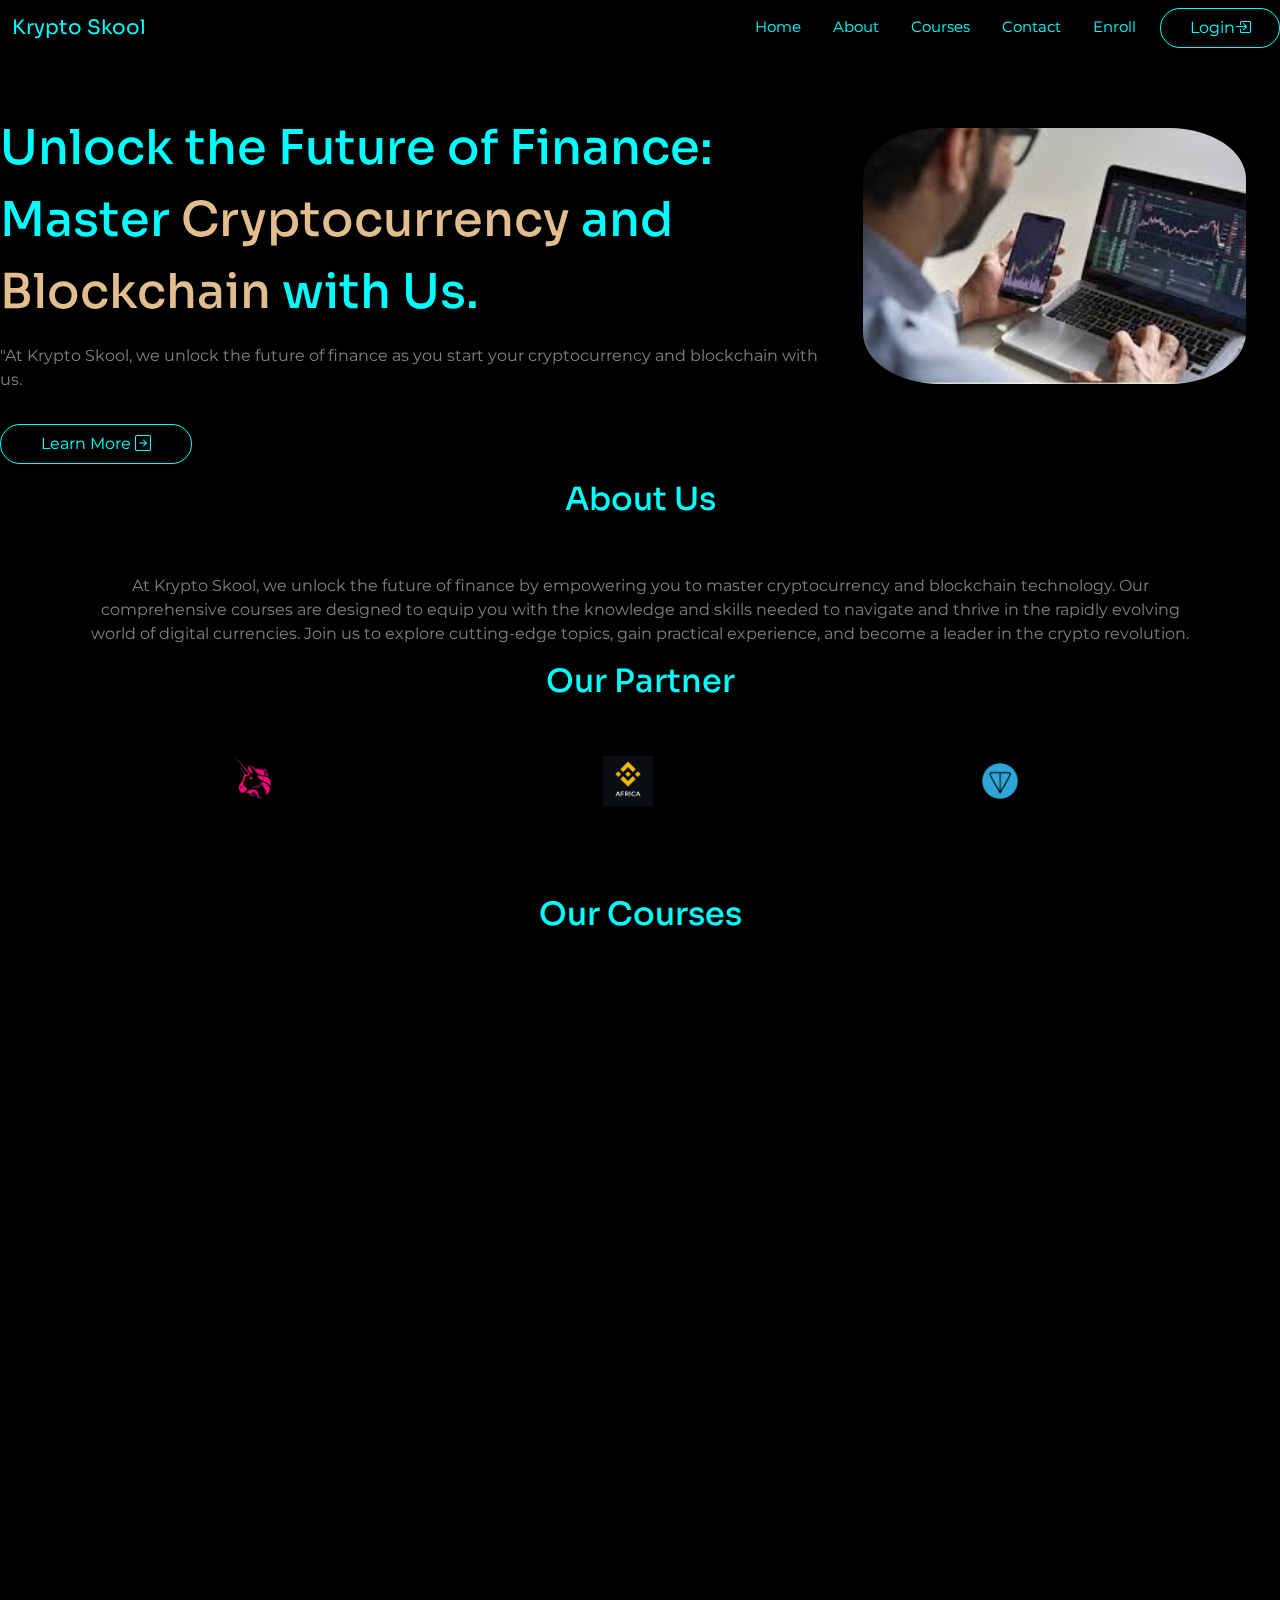
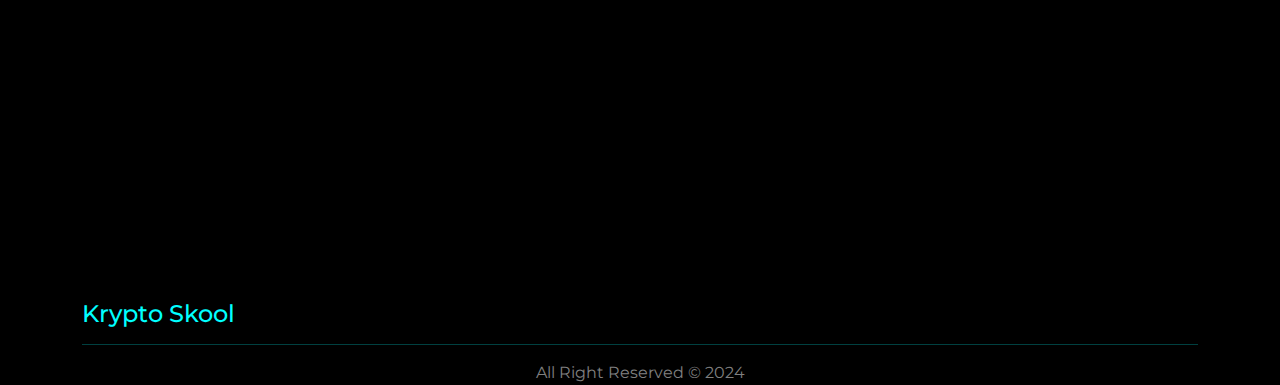
==== index.html @ f99750e8 "added aos" ====
<!DOCTYPE html>
<html lang="en">
<head>
    <meta charset="UTF-8">
    <meta name="viewport" content="width=device-width, initial-scale=1.0">
    <title>Krypto Hub</title>
    <link rel="preconnect" href="https://fonts.googleapis.com">
<link rel="preconnect" href="https://fonts.gstatic.com" crossorigin>
<link href="https://fonts.googleapis.com/css2?family=Montserrat:ital,wght@0,100..900;1,100..900&family=Sora:wght@100..800&display=swap" rel="stylesheet">
<link href="https://cdn.jsdelivr.net/npm/bootstrap@5.3.2/dist/css/bootstrap.min.css" rel="stylesheet">
<script src="https://cdn.jsdelivr.net/npm/bootstrap@5.3.2/dist/js/bootstrap.bundle.min.js"></script>
<link rel="stylesheet" href="./CSS/index.css">
<link rel="stylesheet" href="https://cdn.jsdelivr.net/npm/bootstrap-icons@1.11.3/font/bootstrap-icons.min.css">
<link rel="stylesheet" href="https://unpkg.com/aos@next/dist/aos.css" />
<meta property="og:title" content="Krypto Skool" />
<meta property="og:description" content="At Krypto Skool, we unlock the future of finance as you start your cryptocurrency and blockchain with us" />
<meta property="og:image" content="http://krypto-skool.netlify.app/Assets/metaimg.png" />
</head>
<body>
  <header>
    <div class="right sticky-top">
        <nav class="navbar navbar-expand-lg bg-body-dark">
          <div class="container">
            <a class="navbar-brand" href="#">Krypto Skool</a>
            <button class="navbar-toggler shadow-none text-color-aqua" type="button" data-bs-toggle="collapse" data-bs-target="#navbarSupportedContent" aria-controls="navbarSupportedContent" aria-expanded="false" aria-label="Toggle navigation">
                <i class="bi bi-list"></i>
            </button>
          </div>
             <div class="collapse navbar-collapse" id="navbarSupportedContent">
              <ul class="navbar-nav me-auto mb-2 mb-lg-0 nav-underline">
                <li class="nav-item ">
                  <a class="nav-link"  href="#">Home</a>
                </li>
                <li class="nav-item">
                  <a class="nav-link activ" href="#about">About</a>
                  <li class="nav-item">
                    <a class="nav-link" href="#courses">Courses</a>
                    <li class="nav-item">
                      <a class="nav-link activ" href="#contact">Contact</a>
                    <li class="nav-item">
                      <a class="nav-link" href="#">Enroll</a>
                      <li class="nav-item">
                        <button type="button" class="btn btn-black loginBtn" style="color:aqua; width: 120px;"><a href="./Login/index.html" style="color: aqua; text-decoration: none;">Login<i class="bi bi-box-arrow-in-right"></i></a></button>
                       
                </li></ul>
              </div>
            </div>
          </div>
        </nav>
  </header>  

  <div class="row mb-3 text-left mt-5">
    <div class="col-md-8 themed-grid-col">
      <h1 style="line-height: 1.5em;" data-aos="fade-left">
        Unlock the Future of Finance: Master <span style="color: rgb(226, 190, 142); border-radius: 30px;">Cryptocurrency</span>  and <span style="color: rgb(226, 190, 142); border-radius: 30px;">Blockchain</span> with Us.</h1>
      <p class="mt-3"  data-aos="fade-left">
        "At Krypto Skool, we unlock the future of finance as you start your cryptocurrency and blockchain with us. </p>
        <button class="btn loginBtn mt-3" style="border-color: aqua;color: aqua; width: 12rem;"  data-aos="fade-left"><a style="text-decoration: none;">Learn More    <i class="bi bi-arrow-right-square"></i></a></button>
    </div>
    <div class="col-md-4 themed-grid-col text-center mt-3">

      <img src="Assets/crypto-man.jpg" alt="a-crypto-man" class="heroImg" data-aos="fade-right">
    </div>
  </div>


  
<!--About-Us-->
    <section id="about">
      <div class="container text-center mt-3" data-aos="flip-up">
        <h2>About Us</h2><br><br>
        <p>At Krypto Skool, we unlock the future of finance by empowering you to master cryptocurrency and blockchain technology. Our comprehensive courses are designed to equip you with the knowledge and skills needed to navigate and thrive in the rapidly evolving world of digital currencies. Join us to explore cutting-edge topics, gain practical experience, and become a leader in the crypto revolution.
        </p>
        </div>
    </section>
    <section>
      <div class="text-center align-center container" data-aos="flip-up">
            <h2>Our Partner</h2><br><br>
            <div class="row mb-3 text-center">
              <div class="col-4 col-sm-4 themed-grid-col"> <img src="Assets/uniswap.png" alt="uniswap-logo" style="width: 50px; height: 50px;"></div> 
              <div class="col-4 col-sm-4 themed-grid-col"> <img src="Assets/binance.png" alt="binance-logo" style="width: 50px; height: 50px;"></div>
              <div class="col-4 col-sm-4 themed-grid-col"> <img src="Assets/ton-logo.png" alt="Ton-logo" style="width: 50px; height: 50px;"></div>
            </div>
            
      </div>

      <br>
      <br>
      <br>
    </section>
    <section id="courses">
      <h2 class="text-center">Our Courses</h2><br><br>
      <div>
        <div class="row mb-3 text-center">
          <div class="col-6 col-sm-4 themed-grid-col" >
              <div class="wrapper" data-aos="zoom-in-up">
                  <img src="Assets/crypto.jpg" style="width: 18rem; border-radius: 1em 1em 0em 0em;">
                  <div><h5>Beginners Courses</h5></div>
                  <div><ul>
                    <li>Introduction to Cryptocurrencies</li><br>
                    <li>Blockchain Technology 101</li><br>
                    <li>Basic Crypto Trading</li><br>
                  </ul></div>
                  <div>
                    <i class="bi bi-calendar-date"></i> Duration:1Yr
                  </div>
              </div>


          </div>
          <div class="col-6 col-sm-4 themed-grid-col" >
             <div class="wrapper" data-aos="zoom-in-up">
            <img src="Assets/smart-contract.jpg" style="width: 18rem; border-radius: 1em 1em 0em 0em;">
            <div><h5>Intermediate Courses</h5></div>
            <div><ul>
              <li>Technical Analysis for Cryptocurrencies</li><br>
              <li>Smart Contracts</li><br>
              <li>Crypto Mining</li><br>
            </ul></div>
            <div>
              <i class="bi bi-calendar-date"></i> Duration:1Yr
            </div>
        </div>
</div>
          <div class="col-6 col-sm-4 themed-grid-col">

            <div class="wrapper" data-aos="zoom-in-up">
              <img src="Assets/blockchain.jpg" style="width: 18rem; border-radius: 1em 1em 0em 0em;">
              <div><h5>Advanced Courses</h5></div>
              <div><ul>
                <li>Advanced Trading Strategies</li><br>
                <li>Blockchain Development</li><br>
                <li>Crypto Regulations and Compliance</li><br>
              </ul></div>
              <div>
                <i class="bi bi-calendar-date"></i> Duration:1Yr
              </div>
          </div>

          </div>
        </div>
      </div>
      <br>
      <br>
      <br>
    </section>

    <section id="contact">
      <div class="row mb-3 text-center container">
        <div class="col-md-8 themed-grid-col mt-5">
          <form data-aos="zoom-in-left">
            <h3 style="color: aqua;">Leave a Message </h3><br><br>
            <div class="mb-3 input-group">
                <span class="input-group-text" id="basic-addon1"  style="background-color: black; border-color:aqua ; color: aqua;" ><i class="bi bi-envelope"></i></span>
              <input type="email" class="form-control" id="exampleInputEmail1" placeholder="Your Email Address"
              style="background-color: black; border-color:aqua ;color: aqua;">
            </div>
            <div class="mb-3 input-group">
                <span class="input-group-text" id="basic-addon1" style="background-color: black; border-color:aqua ;color: aqua;"><i class="bi bi-person"></i></span>
              <input type="text" class="form-control" id="exampleInputPassword1" placeholder="Your Name"
              style="background-color: black; border-color:aqua ;color: aqua;">
            </div>
            <div class="form-floating">
              <textarea class="form-control" placeholder="Your Message" id="floatingTextarea2" style="height: 100px; background-color: black; border-color:aqua ;color: aqua;"></textarea>
              <label for="floatingTextarea2">Message</label>
            </div><br><br> 
            <button type="login" class="btn loginBtn" style="color: aqua; width: 100px;">Send    <i class="bi bi-send"></i></button>
          </form>
        </div>
        <br><br>
        <div class="col-6 col-md-4 themed-grid-col order-1-sm text-center mx-auto mt-5 align-right" data-aos="zoom-in-right">
            
          <h3 style="color: aqua;">Follow our Socials</h3>
            <div class="socials" style="color: grey;">
              <div><i class="bi bi-twitter-x"></i>@Krypto_Skool</div>
              <div><i class="bi bi-facebook"></i>@Krypto_Skool</div>
              <div><i class="bi bi-whatsapp"></i>Join</div>
              <div><i class="bi bi-instagram"></i>@Krypto_Skool</div>
              
            </div>

        </div>
    </div>
</section>


      <section class="footer">
            <div class="wrapper container">
              <div>
                <h4 style="color: aqua;">Krypto Skool</h4>

                
                <hr style="color: aqua;">
                <p class="text-center">All Right Reserved &copy; 2024  </p>
              </div>
            </div>
      </section>
        <script src="./JS/index.js"></script>
        <script src="https://unpkg.com/aos@next/dist/aos.js"></script>
        <script>
          AOS.init();
        </script>
</body>
</html>
---- CSS/index.css ----
*{
    padding: 0;
    margin: 0;
    box-sizing: border-box;
    max-width: 100%;
    max-height: 100%;
}


body{
    font-family: "Montserrat" ,sans-serif;
}
.logo-1{
    width:50px;
    height: 50px;
    border-radius: 50%;
}
.container-fluid{
    height: 50px;

}
.navbar-brand{
    color: aqua;
    font-family: "Sora" ,sans-serif;
}
 .nav-link{
    color: aqua;
}
.nav-link:hover{
    color: whitesmoke;
}
.navbar-toggler{
    color: aqua;
}
.btn{
    height: 40px;
    width: 80px;
}

.loginBtn{
    border-color: aqua;
    border-radius: 40px;
}
.loginBtn:hover{
    background-color: rgb(226, 190, 142);
}
header{
    background-color: black;
    height: 4rem;
    font-family:"Montserrat" , sans-serif;
    z-index: 99999999;
    box-shadow: inset 6px aquamarine;
}

h1,h2{
    font-family:"Sora" , sans-serif;
    color: cyan;
}
h1{
    font-size: 3rem;
}
body{
    background-color: black;
}
p{
    color: grey;
}
.heroImg{
    border-radius: 20%;
    height: 16rem;
}

.wrapper{
    color: grey;
    box-shadow: ;
}
li{
    list-style: none;
    font-size: 15px;
    margin-left: auto;
    margin-right: auto;
    
}
@media only screen and (max-width: 600px) {
    h1 {
      font-size: 1.5rem;
    }
  }
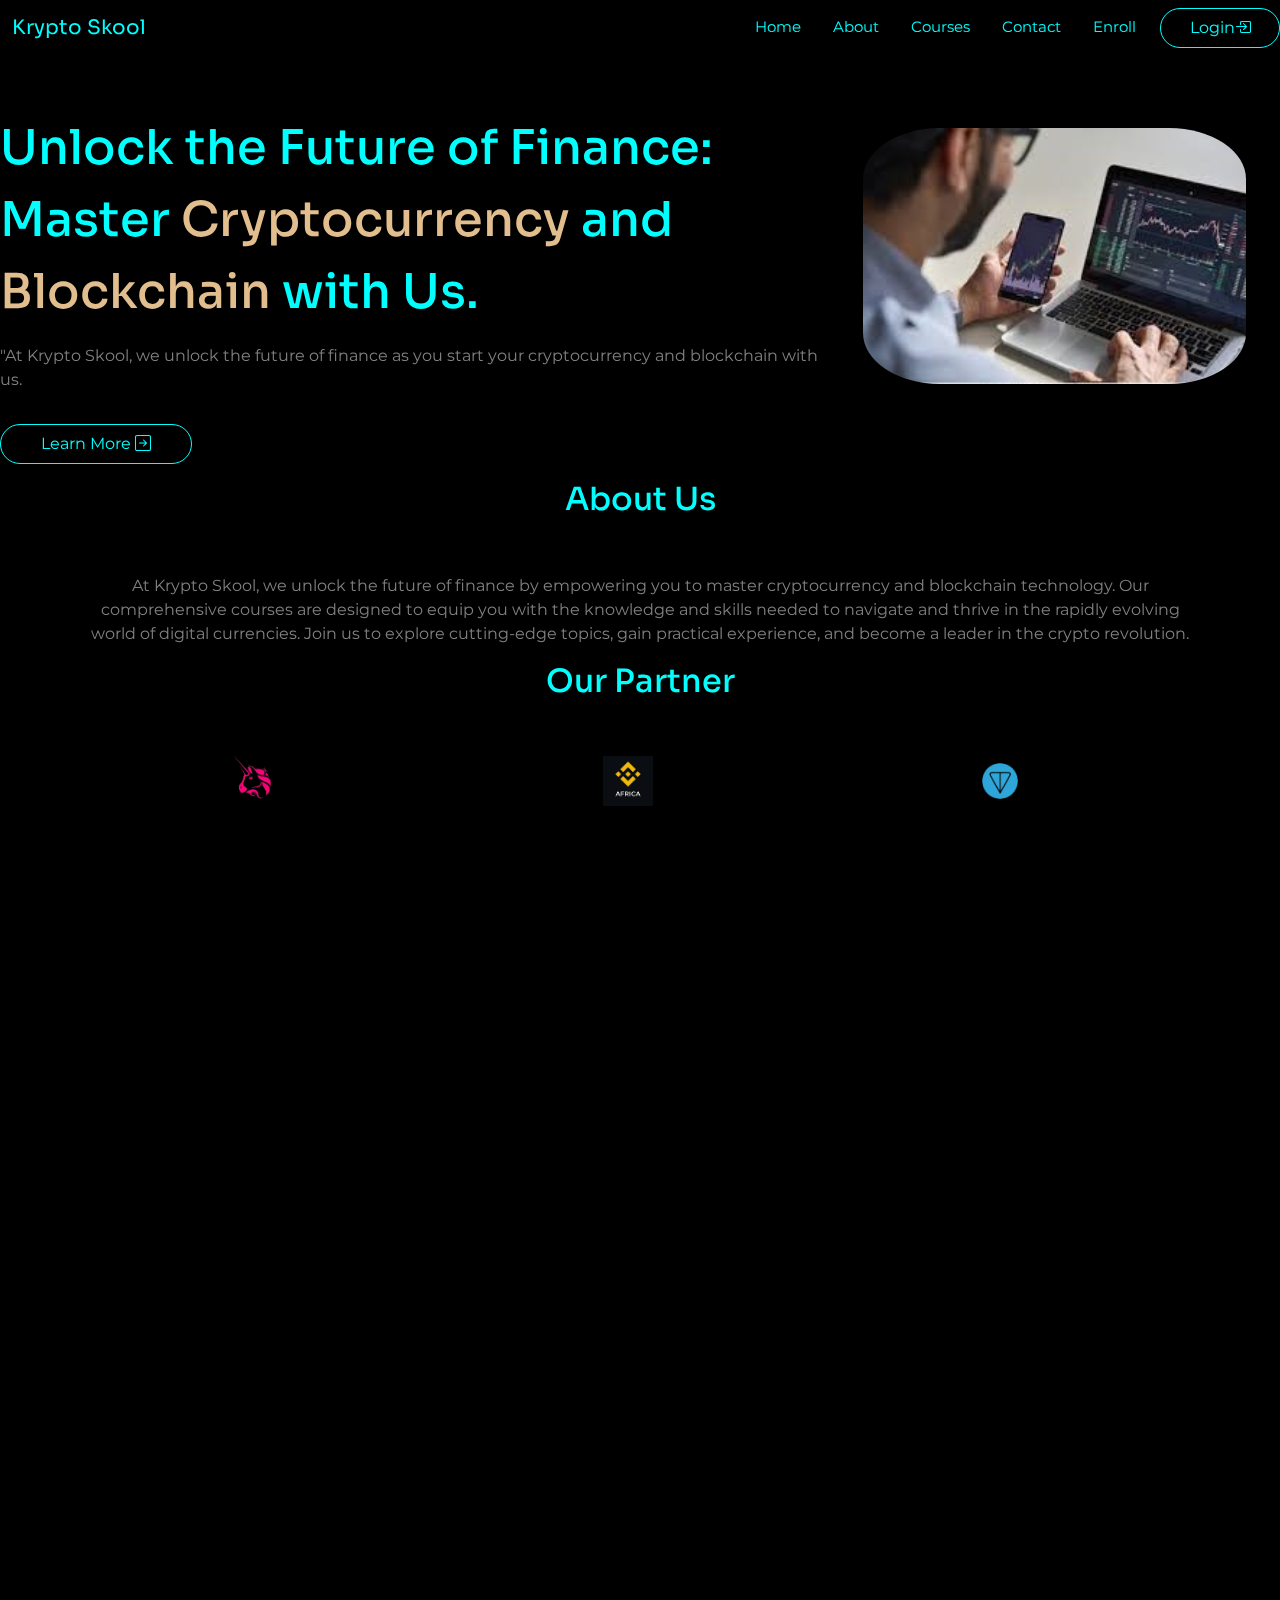
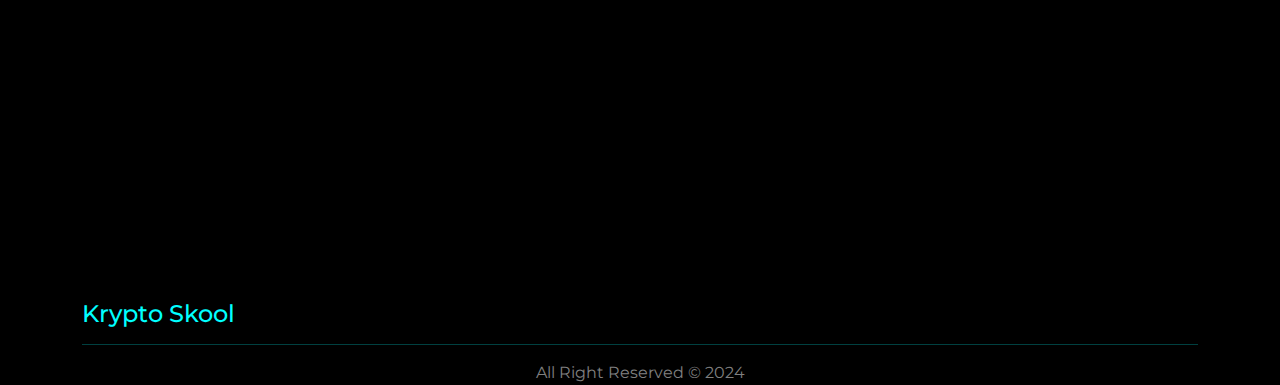
==== commit 6f04bed4: "new" ====
--- a/index.html
+++ b/index.html
@@ -89,7 +89,7 @@
       <br>
     </section>
     <section id="courses">
-      <h2 class="text-center">Our Courses</h2><br><br>
+      <h2 class="text-center" data-aos="fade-left">Our Courses</h2><br><br>
       <div>
         <div class="row mb-3 text-center">
           <div class="col-6 col-sm-4 themed-grid-col" >
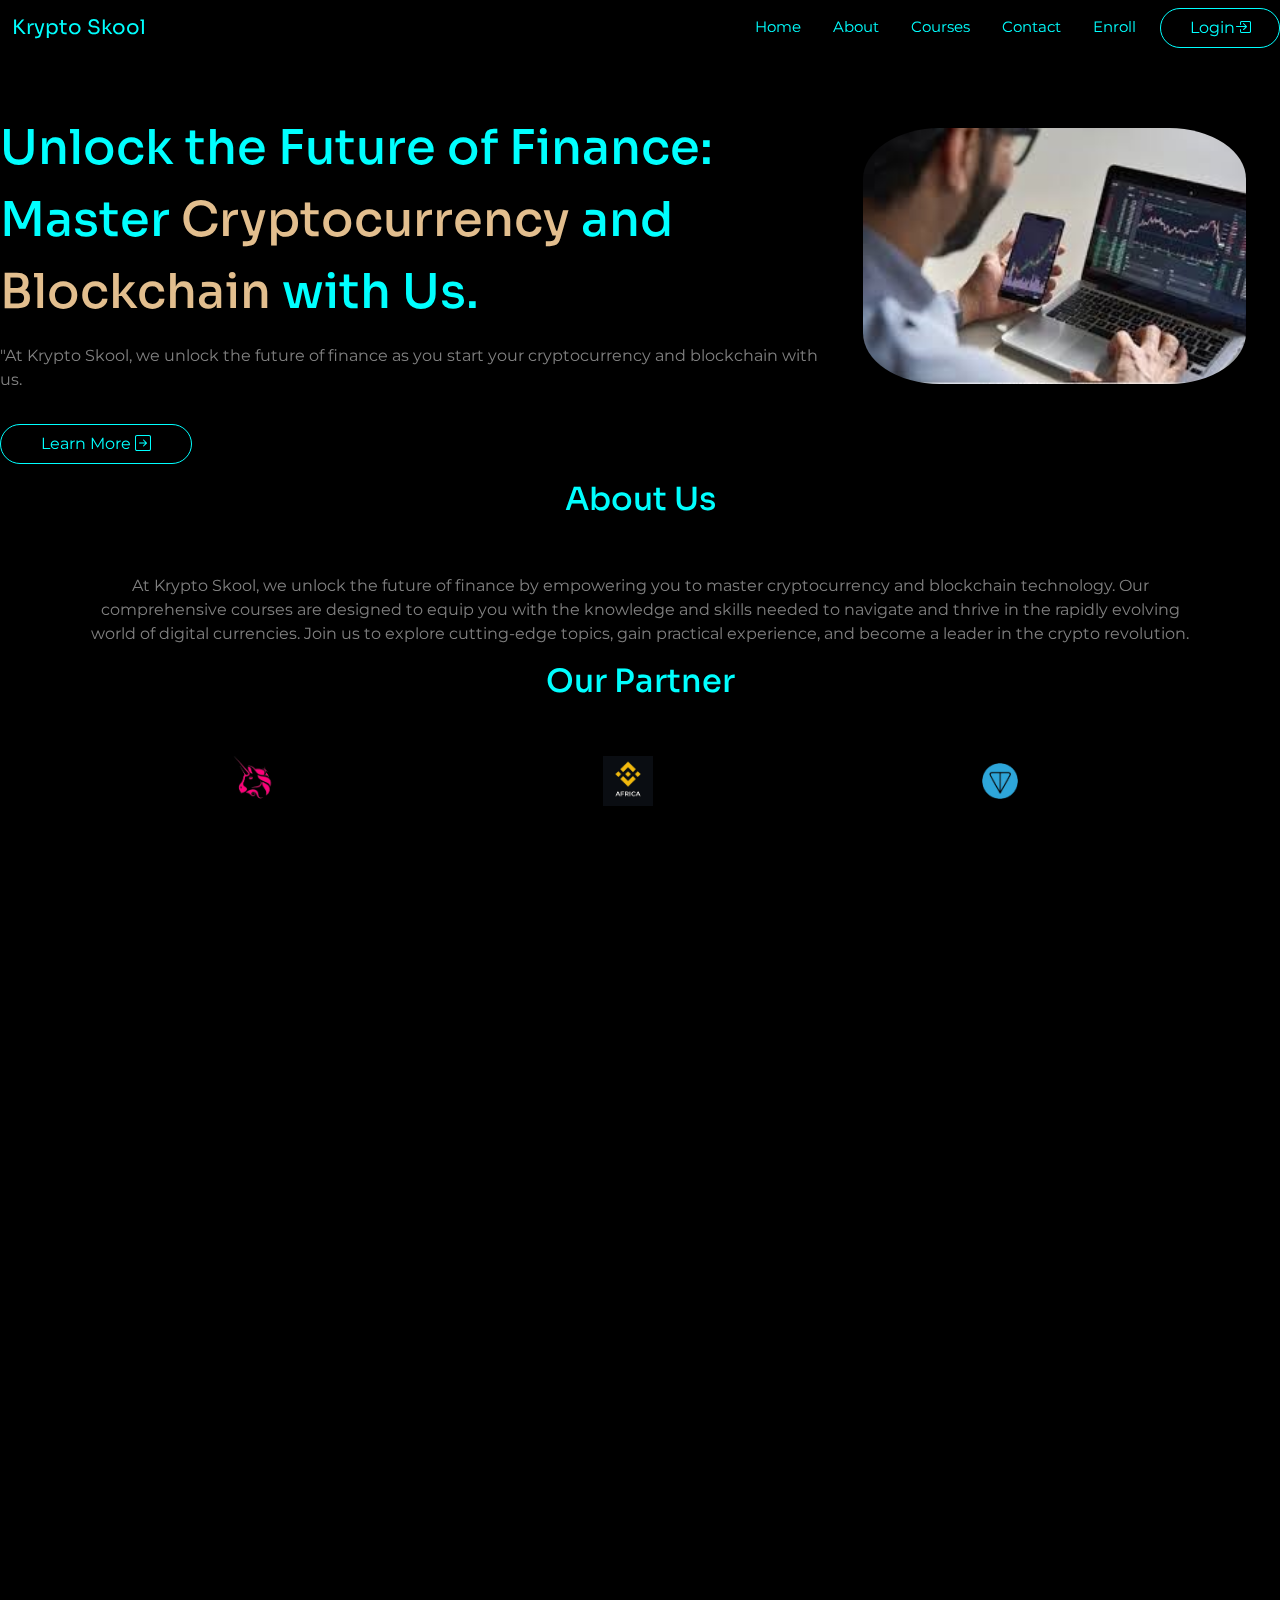
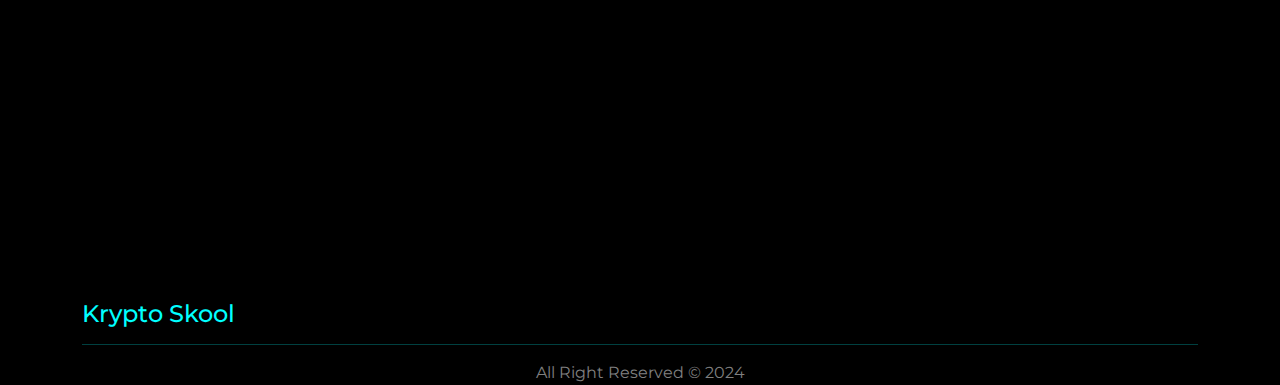
==== commit 14894e7b: "new" ====
--- a/index.html
+++ b/index.html
@@ -3,7 +3,7 @@
 <head>
     <meta charset="UTF-8">
     <meta name="viewport" content="width=device-width, initial-scale=1.0">
-    <title>Krypto Hub</title>
+    <title>Krypto Skool</title>
     <link rel="preconnect" href="https://fonts.googleapis.com">
 <link rel="preconnect" href="https://fonts.gstatic.com" crossorigin>
 <link href="https://fonts.googleapis.com/css2?family=Montserrat:ital,wght@0,100..900;1,100..900&family=Sora:wght@100..800&display=swap" rel="stylesheet">
@@ -38,9 +38,9 @@
                     <li class="nav-item">
                       <a class="nav-link activ" href="#contact">Contact</a>
                     <li class="nav-item">
-                      <a class="nav-link" href="#">Enroll</a>
+                      <a class="nav-link" href="./Pages/Enroll.html">Enroll</a>
                       <li class="nav-item">
-                        <button type="button" class="btn btn-black loginBtn" style="color:aqua; width: 120px;"><a href="./Login/index.html" style="color: aqua; text-decoration: none;">Login<i class="bi bi-box-arrow-in-right"></i></a></button>
+                        <button type="button" class="btn btn-black loginBtn" style="color:aqua; width: 120px;"><a href="./Pages/login.html" style="color: aqua; text-decoration: none;">Login<i class="bi bi-box-arrow-in-right"></i></a></button>
                        
                 </li></ul>
               </div>
@@ -148,23 +148,25 @@
     <section id="contact">
       <div class="row mb-3 text-center container">
         <div class="col-md-8 themed-grid-col mt-5">
-          <form data-aos="zoom-in-left">
+          <form data-aos="zoom-in-left" action="https://api.web3forms.com/submit" method="POST">
             <h3 style="color: aqua;">Leave a Message </h3><br><br>
+            <input type="hidden" name="access_key" value="73c70ac5-6949-4e2e-8d54-c1440c0747ad">
             <div class="mb-3 input-group">
                 <span class="input-group-text" id="basic-addon1"  style="background-color: black; border-color:aqua ; color: aqua;" ><i class="bi bi-envelope"></i></span>
-              <input type="email" class="form-control" id="exampleInputEmail1" placeholder="Your Email Address"
+              <input type="email" class="form-control" name="Email" id="exampleInputEmail1" placeholder="Your Email Address"
               style="background-color: black; border-color:aqua ;color: aqua;">
             </div>
             <div class="mb-3 input-group">
                 <span class="input-group-text" id="basic-addon1" style="background-color: black; border-color:aqua ;color: aqua;"><i class="bi bi-person"></i></span>
-              <input type="text" class="form-control" id="exampleInputPassword1" placeholder="Your Name"
+              <input type="text" class="form-control" name="Name" id="exampleInputName" placeholder="Your Name"
               style="background-color: black; border-color:aqua ;color: aqua;">
             </div>
             <div class="form-floating">
-              <textarea class="form-control" placeholder="Your Message" id="floatingTextarea2" style="height: 100px; background-color: black; border-color:aqua ;color: aqua;"></textarea>
+              <textarea class="form-control" name="Message" placeholder="Your Message" id="floatingTextarea2" style="height: 100px; background-color: black; border-color:aqua ;color: aqua;"></textarea>
               <label for="floatingTextarea2">Message</label>
             </div><br><br> 
-            <button type="login" class="btn loginBtn" style="color: aqua; width: 100px;">Send    <i class="bi bi-send"></i></button>
+            <button type="submit" class="btn loginBtn" style="color: aqua; width: 100px;">Send    <i class="bi bi-send"></i></button>
+            <input type="hidden" name="redirect" value="https://krypto-skool.netlify.app/thanks.html">
           </form>
         </div>
         <br><br>
--- a/CSS/index.css
+++ b/CSS/index.css
@@ -52,7 +52,7 @@
     box-shadow: inset 6px aquamarine;
 }
 
-h1,h2{
+h1,h2,h6 {
     font-family:"Sora" , sans-serif;
     color: cyan;
 }
@@ -81,6 +81,11 @@
     margin-right: auto;
     
 }
+input{
+    background-color: black; 
+    border-color:aqua ;
+    color: aqua;
+}
 @media only screen and (max-width: 600px) {
     h1 {
       font-size: 1.5rem;
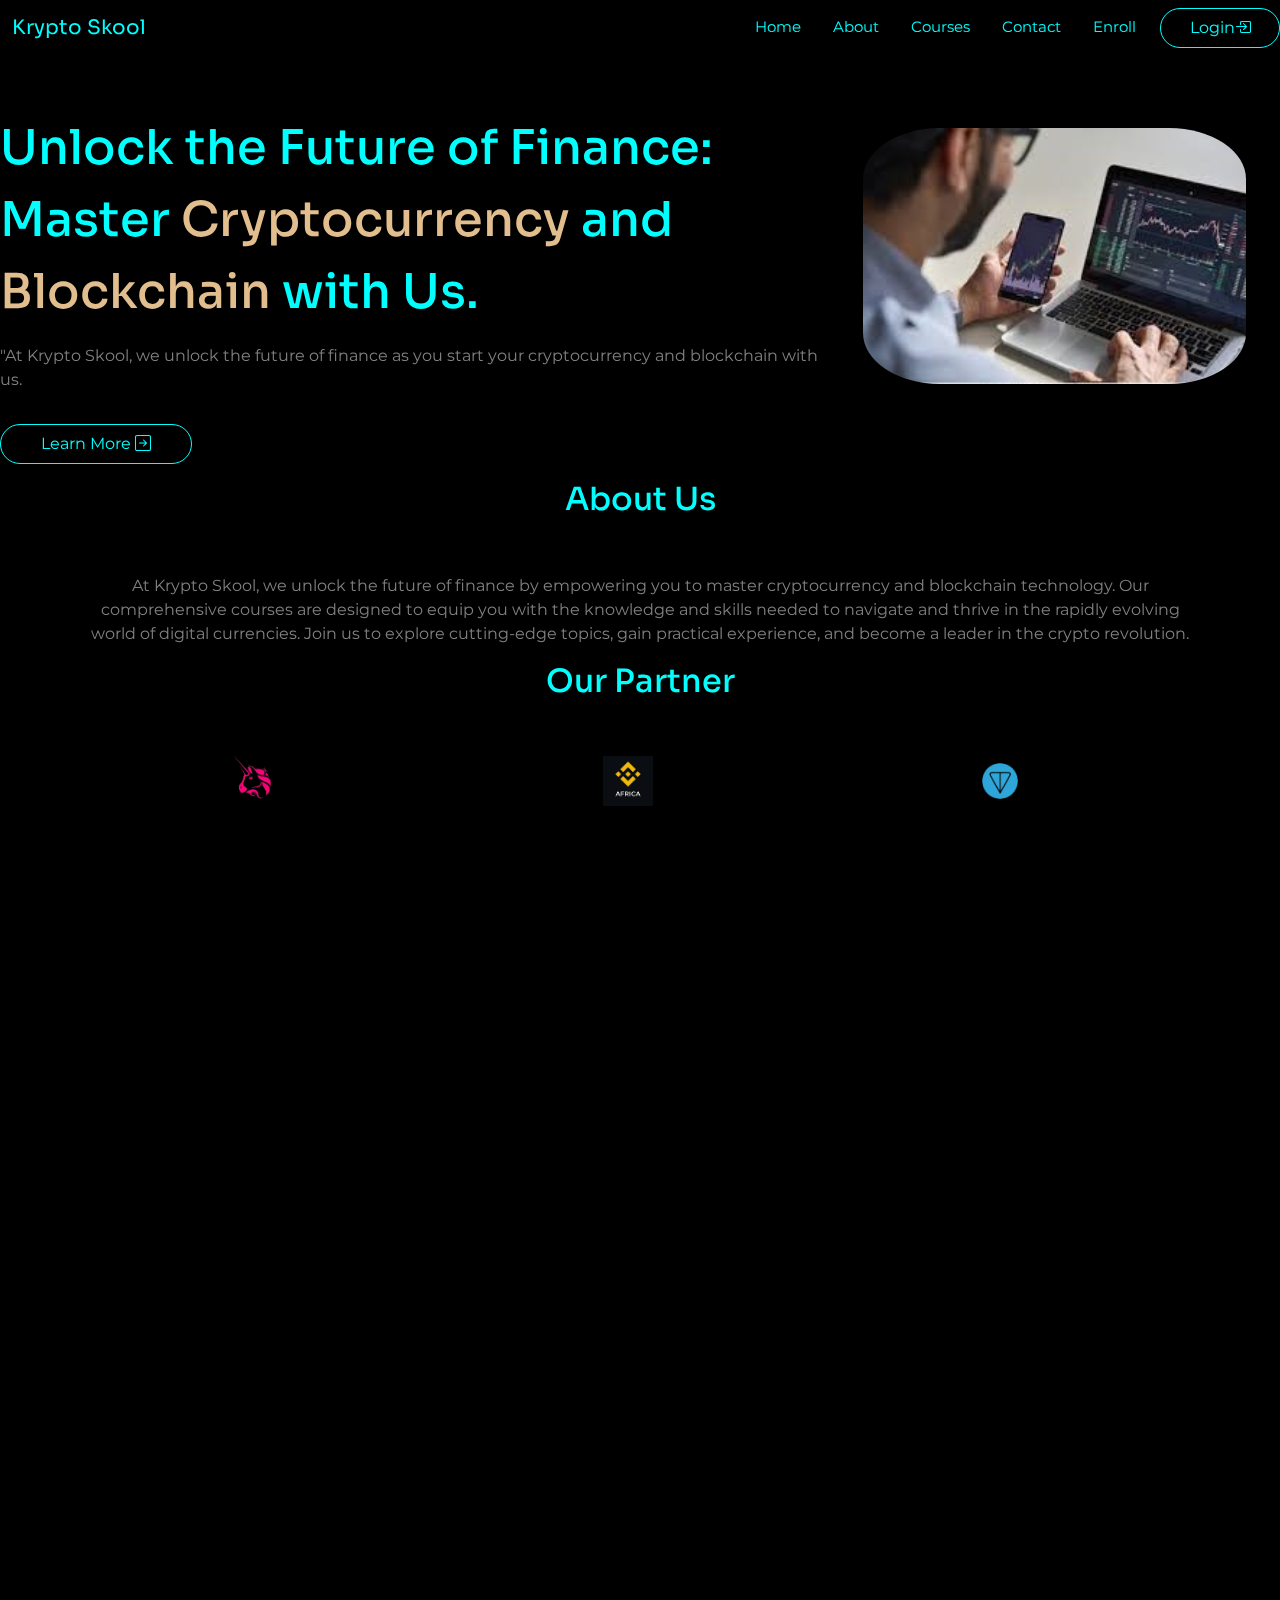
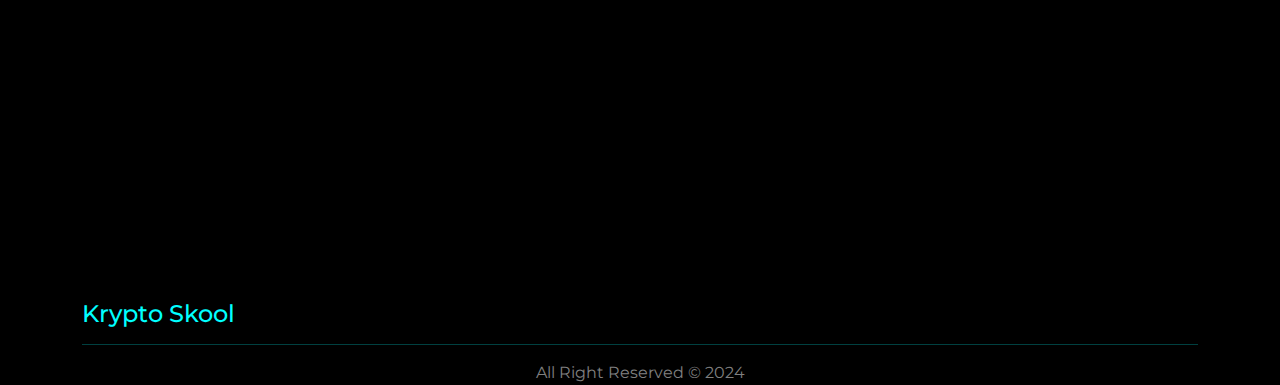
==== commit d4ef378c: "fixed some bugs" ====
--- a/index.html
+++ b/index.html
@@ -15,6 +15,7 @@
 <meta property="og:title" content="Krypto Skool" />
 <meta property="og:description" content="At Krypto Skool, we unlock the future of finance as you start your cryptocurrency and blockchain with us" />
 <meta property="og:image" content="http://krypto-skool.netlify.app/Assets/metaimg.png" />
+<link rel="icon" type="image/x-icon" href="./Assets/krypto-skool.png">
 </head>
 <body>
   <header>
